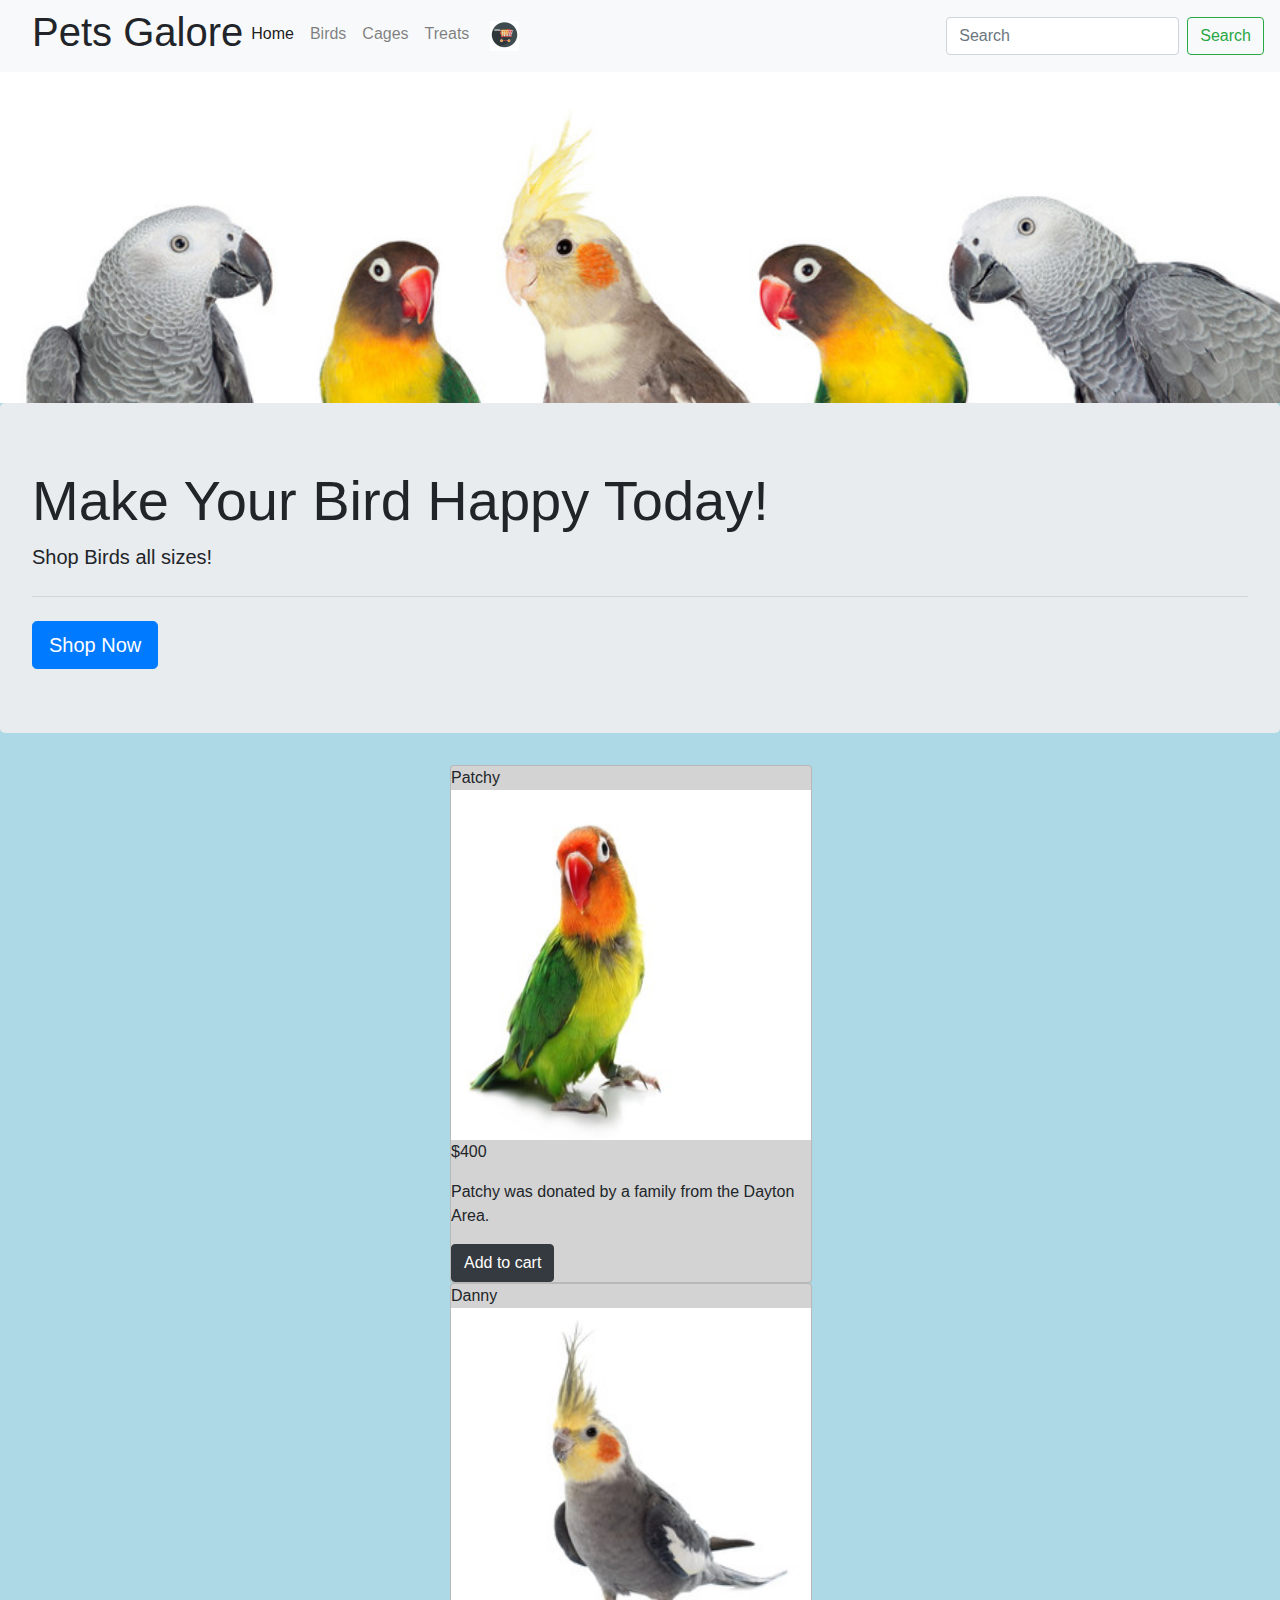
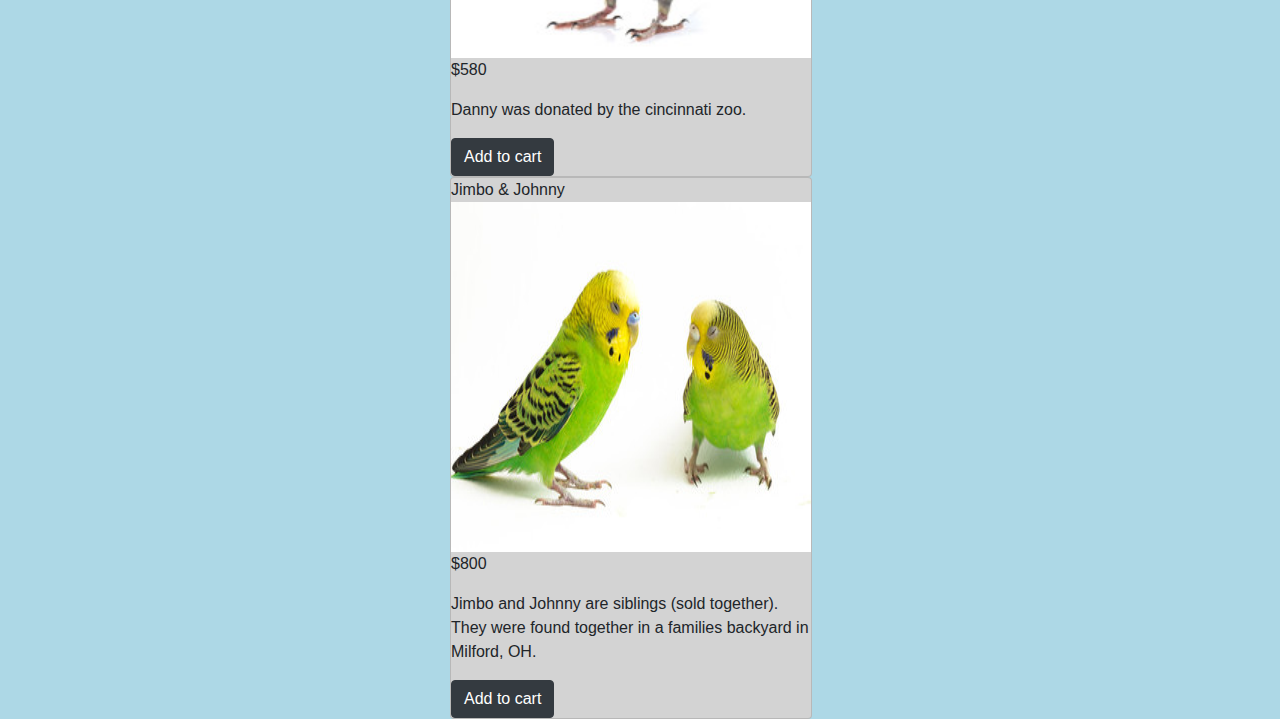
==== shopbirds.html @ fa23c65e "files added again" ====
<!DOCTYPE html>
<html lang="en">
<head>
    <meta charset="UTF-8">
    <meta name="viewport" content="width=device-width, initial-scale=1.0">
    <title>Pet Store</title> <link rel="stylesheet" href="https://stackpath.bootstrapcdn.com/bootstrap/4.5.2/css/bootstrap.min.css" integrity="sha384-JcKb8q3iqJ61gNV9KGb8thSsNjpSL0n8PARn9HuZOnIxN0hoP+VmmDGMN5t9UJ0Z" crossorigin="anonymous">
    <link rel="stylesheet" href="shopbirds.css">
    <script src="jquery-3.5.1.min.js"></script>
    <link rel="stylesheet" href="lib/fly.min.css">
    <script src="lib/fly.min.js"></script>
</head>
<body>
    <nav class="navbar navbar-expand-lg navbar-light bg-light">
        <a class="navbar-brand" href="#"></a>
        <button class="navbar-toggler" type="button" data-toggle="collapse" data-target="#navbarSupportedContent" aria-controls="navbarSupportedContent" aria-expanded="false" aria-label="Toggle navigation">
          <span class="navbar-toggler-icon"></span>
        </button>
      <h1> Pets Galore </h1>
        <div class="collapse navbar-collapse" id="navbarSupportedContent">
          <ul class="navbar-nav mr-auto">
            <li class="nav-item active">
              <a class="nav-link" id="home" href="#header">Home <span class="sr-only">(current)</span></a>
            </li>
            <li class="nav-item">
              <a class="nav-link" id="puppies"href="#">Birds</a>
            </li>
            <li class="nav-item">
              <a class="nav-link" id="dogs" href="#">Cages</a>
            </li>
            <li class="nav-item">
              <a class="nav-link" id="pure" href="#">Treats</a>
            </li>
            <li>   <div>
              <div class="target btn btn-default">
                <img class="cart" src="img/recycle.png" alt="recycle icon">
              </div> </li>
          
          </ul>
          <form class="form-inline my-2 my-lg-0">
            <input class="form-control mr-sm-2" type="search" placeholder="Search" aria-label="Search">
            <button class="btn btn-outline-success my-2 my-sm-0" type="submit">Search</button>
          </form>
        </div>
      </nav>
    
      

  
<!-- Carrusell for dogs -->
<div id="carouselExampleControls" class="carousel slide" data-ride="carousel">
  <div class="carousel-inner">
    <div class="carousel-item active">
      <img src="./img/birdgroup.jpg" 
      class="d-block w-100" alt="pets1">
    <div class="carousel-item">
      <!-- <img src="https://t4.ftcdn.net/jpg/00/40/41/59/240_F_40415982_v0Z17uaeDwEYIPouQzinlYbrggnbgPMS.jpg"  -->
      class="d-block w-100" alt="catsolo">
    </div>
    <div class="carousel-item">
      <!-- <img src="https://t4.ftcdn.net/jpg/03/07/28/29/240_F_307282946_dbctSHdtrRtWYHoHkUC53JkWkkhm2zJW.jpg"  -->
      class="d-block w-100" alt="pets3">
    </div>
  </div>
  <a class="carousel-control-prev" href="#carouselExampleControls" role="button" data-slide="prev">
    <span class="carousel-control-prev-icon" aria-hidden="true"></span>
    <span class="sr-only">Previous</span>
  </a>
  <a class="carousel-control-next" href="#carouselExampleControls" role="button" data-slide="next">
    <span class="carousel-control-next-icon" aria-hidden="true"></span>
    <span class="sr-only">Next</span>
  </a>
</div>

<div class="jumbotron">
  <h1 class="display-4" id="CatJumbo">Make Your Bird Happy Today!</h1>
  <p class="lead">Shop Birds all sizes!</p>
  <hr class="my-4">
  
  <a class="btn btn-primary btn-lg" href="#market" role="button">Shop Now</a>
</div>

<div id="market"></div>


  <script src="https://code.jquery.com/jquery-3.5.1.slim.min.js" integrity="sha384-DfXdz2htPH0lsSSs5nCTpuj/zy4C+OGpamoFVy38MVBnE+IbbVYUew+OrCXaRkfj" crossorigin="anonymous"></script>
<script src="https://cdn.jsdelivr.net/npm/bootstrap@4.5.3/dist/js/bootstrap.bundle.min.js" integrity="sha384-ho+j7jyWK8fNQe+A12Hb8AhRq26LrZ/JpcUGGOn+Y7RsweNrtN/tE3MoK7ZeZDyx" crossorigin="anonymous"></script>
<script src="./birds.js"></script>
</body>
</html>
---- shopbirds.css ----
html {
    scroll-behavior: smooth;
  }
  body{
      background-color:lightblue;
  }
 
.card {
    margin-left: 450px;
    background-color: lightgrey;
   background-blend-mode: multiply;
    width:362px;
}
.card:hover {
    margin-left: 450px;
   
   background-color: white;
    width:500px;
}

.card button:hover {
    width:500px
   
}


#puppies{
    font-size: 16px;
}
#puppies:hover{
    font-size: 17px;
}

#dogs{
    font-size: 16px;
}
#dogs:hover{
    font-size: 17px;
}
#pure{
    font-size: 16px;
}
#pure:hover{
    font-size: 17px;
}
.cart{
    height:30px;
    
}
.cart:hover{
    height:50px;
}
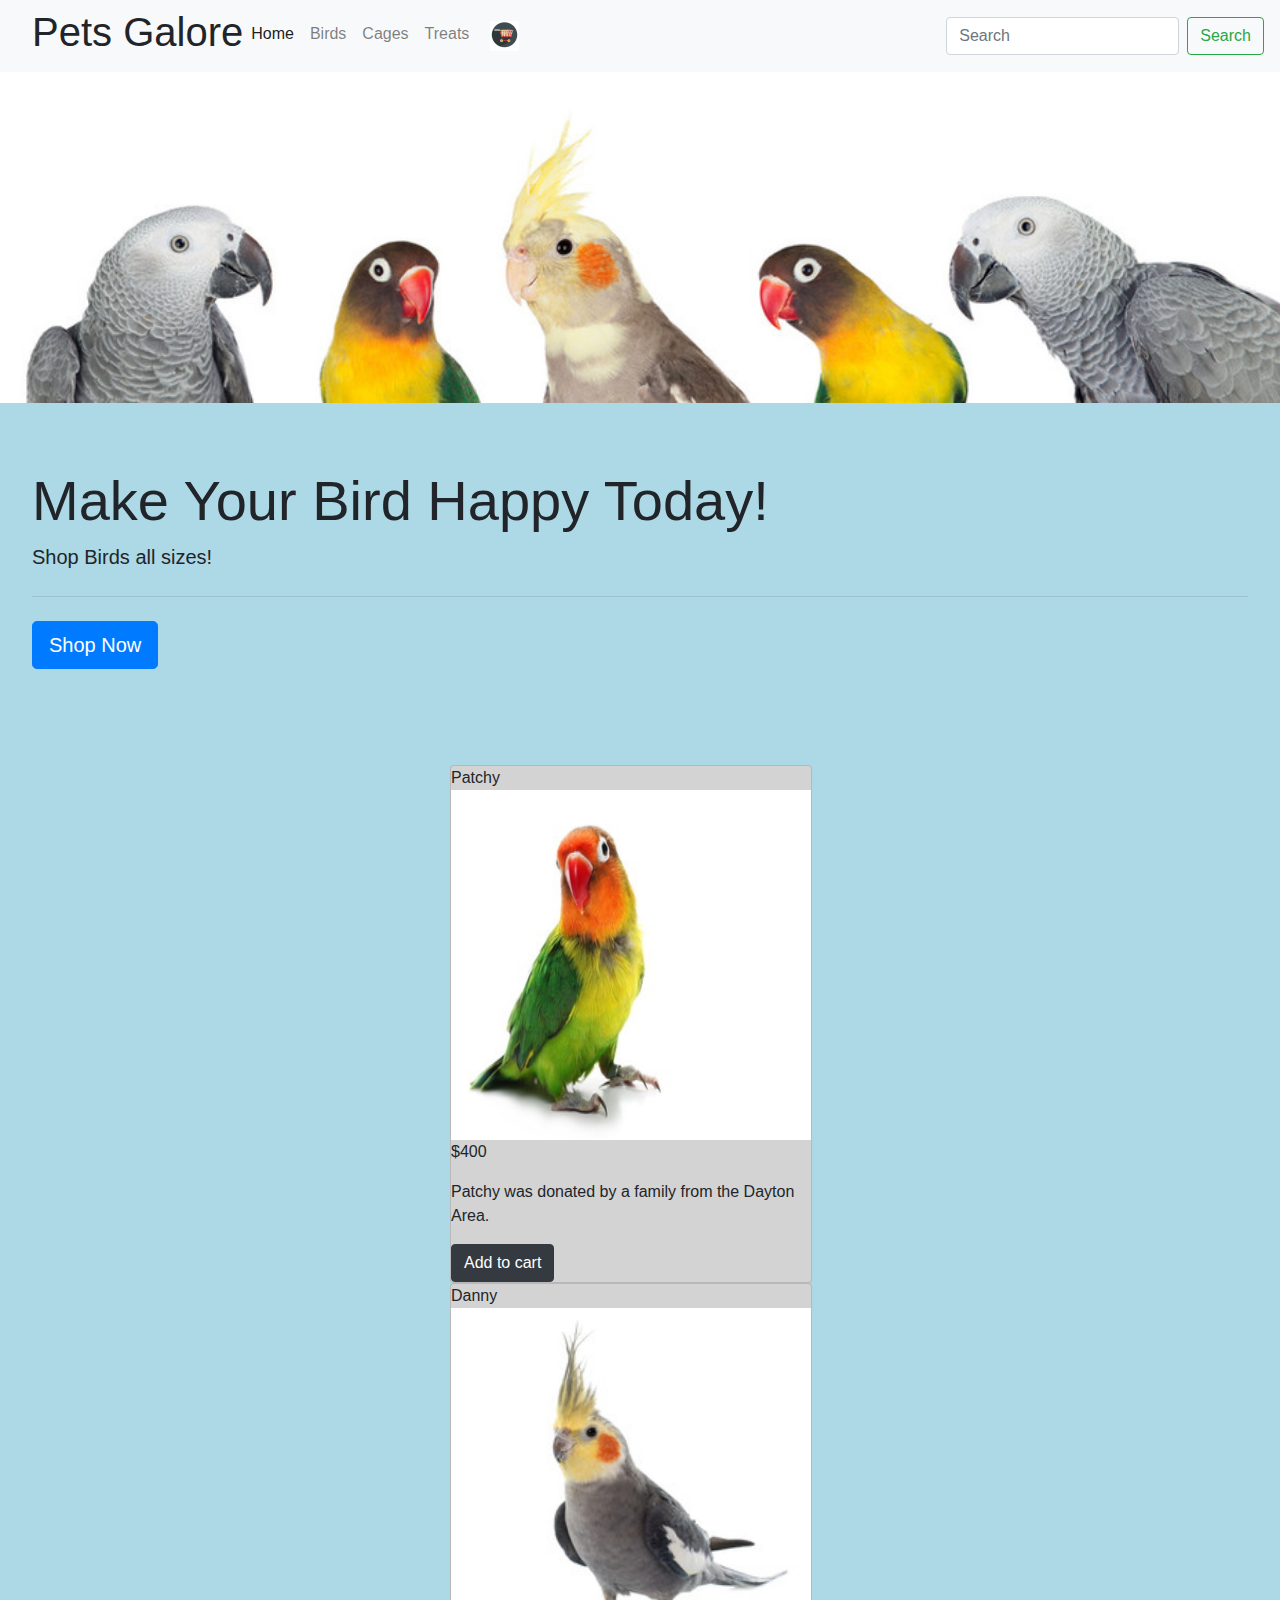
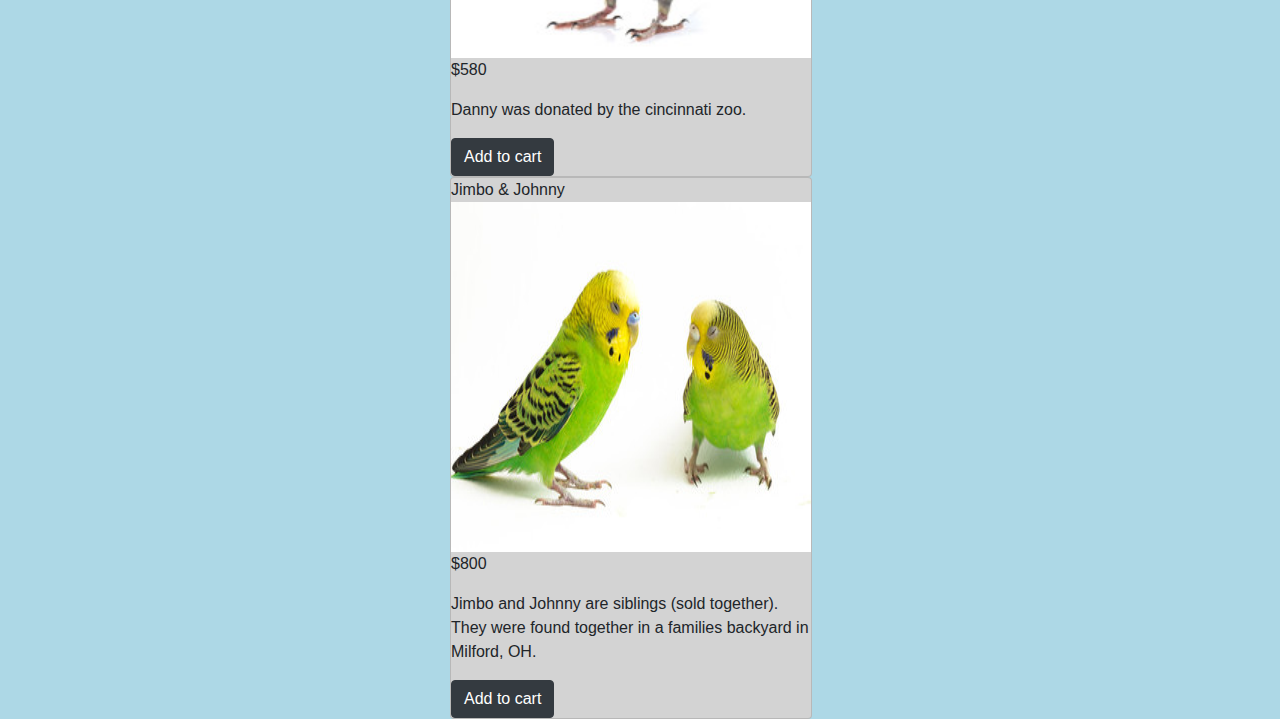
==== commit 9b369966: "filed added" ====
--- a/shopbirds.html
+++ b/shopbirds.html
@@ -19,7 +19,7 @@
         <div class="collapse navbar-collapse" id="navbarSupportedContent">
           <ul class="navbar-nav mr-auto">
             <li class="nav-item active">
-              <a class="nav-link" id="home" href="#header">Home <span class="sr-only">(current)</span></a>
+              <a class="nav-link" id="home" href="https://trekey.github.io/petStore/">Home <span class="sr-only">(current)</span></a>
             </li>
             <li class="nav-item">
               <a class="nav-link" id="puppies"href="#">Birds</a>
--- a/shopbirds.css
+++ b/shopbirds.css
@@ -3,6 +3,9 @@
   }
   body{
       background-color:lightblue;
+  }
+  .jumbotron{
+    background-color: lightblue;
   }
  
 .card {
